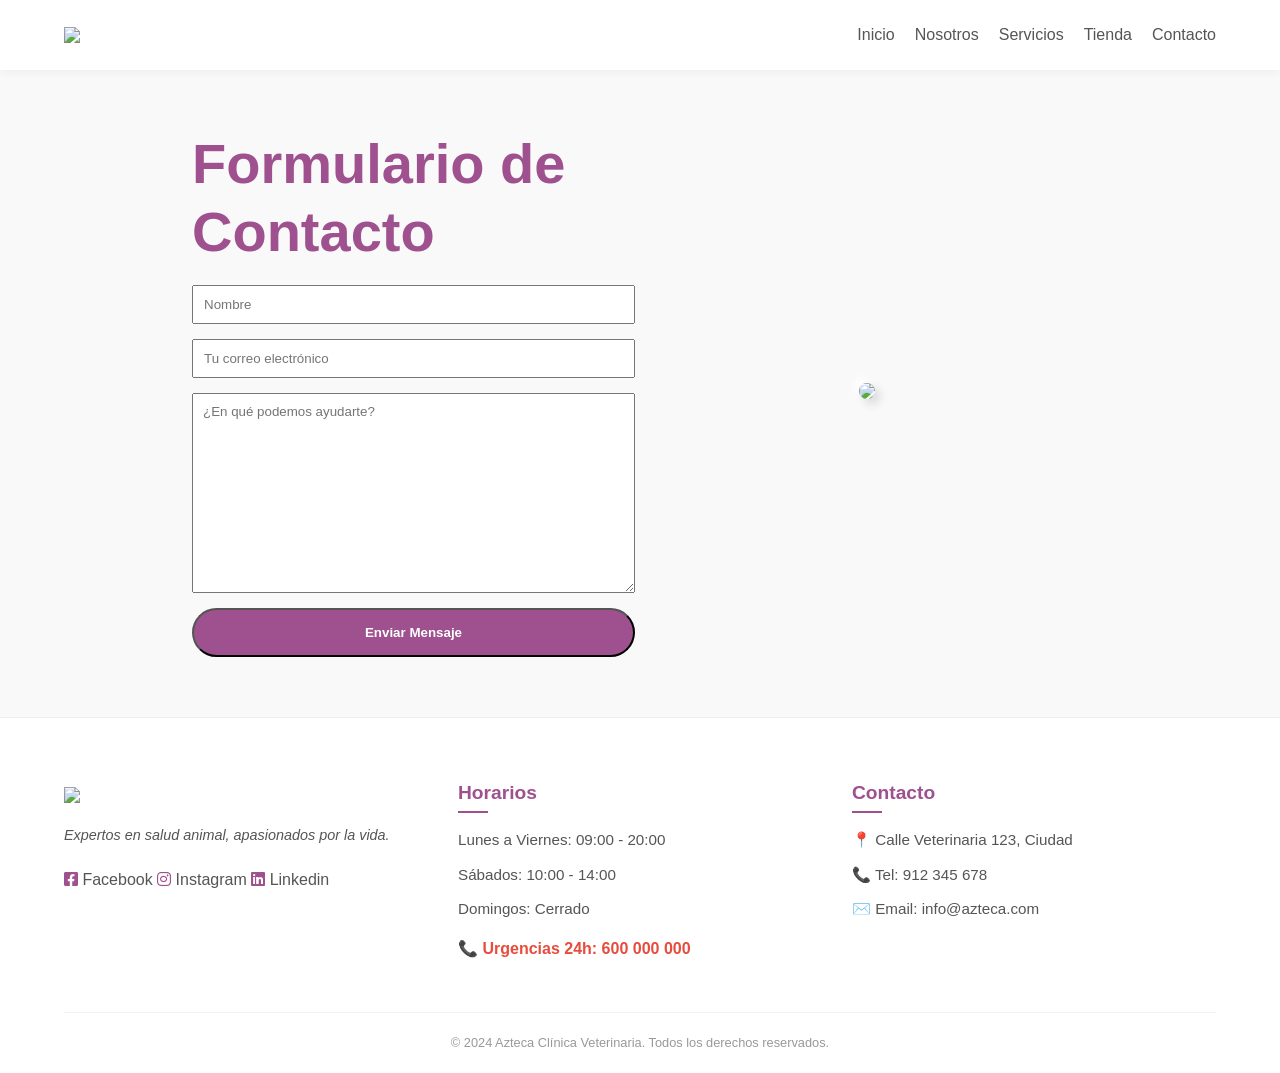
==== contacto.html @ 6cda9a6d "Add files via upload" ====
<!DOCTYPE html>
<html lang="es">
<head>
    <!-- Se define el título de la página y los enlaces a los estilos CSS además del icono de la página web -->
    <meta charset="UTF-8">
    <meta name="viewport" content="width=device-width, initial-scale=1.0">
    <title>Clínica Veterinaria Azteca | Cuidamos tu mascota</title>
    <link rel="stylesheet" href="style.css">
    <link rel="stylesheet" href="https://cdnjs.cloudflare.com/ajax/libs/font-awesome/6.0.0/css/all.min.css">
    <link rel="icon" href="images/logop.png" type="image/png">
</head>
<body>
    <header>
        <div class="logo">
            <p><img src="images/logom.png" width="150"></p>
        </div>
        <nav>
            <ul>
                <li><a href="index.html">Inicio</a></li>
                <li><a href="nosotros.html">Nosotros</a></li>
                <li><a href="servicios.html">Servicios</a></li>
                <li><a href="tienda.html">Tienda</a></li>
                <li><a href="contacto.html">Contacto</a></li>
            </ul>
        </nav>
    </header>
    <section class="hero-principal">
        <div class="hero-content"> 
            <h1>Formulario de Contacto</h1>       
            <form style="display: flex; flex-direction: column; gap: 15px;" action="silesjo@gmail.com" method="POST">
                <input type="text" placeholder="Nombre" style="padding: 10px;">
                <input type="email" placeholder="Tu correo electrónico" style="padding: 10px;">
                <textarea placeholder="¿En qué podemos ayudarte?" style="padding: 10px; height: 200px;"></textarea>
            <button type="submit" class="btn-primario">Enviar Mensaje</button>
            </form>
        </div>
        <div class="hero-image">
            <p><img src="images/contacto.jpg" max-height="350px"></p>
        </div>
    </section>
    <!-- Pie de página con diversa información de contacto separada en 3 bloques -->
    <footer>
        <div class="footer-grid">
            <!-- Columna Izquierda: Logo y Redes -->
            <div class="footer-col">
                <div class="footer-logo">
                    <p><img src="images/logom.png" width="150"></p>
                </div>
                <p class="eslogan">Expertos en salud animal, apasionados por la vida.</p>
                <div class="iconos-redes-sociales">
					<a href="https://www.facebook.com" target="_blank"><i class="fab fa-facebook-square"></i></a> Facebook
					<a href="https://instagram.com" target="_blank"><i class="fab fa-instagram"></i></a> Instagram
					<a href="https://www.linkedin.com" target="_blank"><i class="fab fa-linkedin"></i></a> Linkedin
                </div>
            </div>
            <!-- Columna Centro: Horario y Urgencias -->
            <div class="footer-col">
                <h4>Horarios</h4>
                <div class="horarios">
                    <p>Lunes a Viernes: 09:00 - 20:00</p>
                    <p>Sábados: 10:00 - 14:00</p>
                    <p>Domingos: Cerrado</p>
                    <span class="urgencias">📞 Urgencias 24h: 600 000 000</span>
                </div>
            </div>
            <!-- Columna Derecha: Contacto -->
            <div class="footer-col">
                <h4>Contacto</h4>
                <div class="contacto-info">
                    <p>📍 Calle Veterinaria 123, Ciudad</p>
                    <p>📞 Tel: 912 345 678</p>
                    <p>✉️ Email: info@azteca.com</p>
                </div>
            </div>
        </div>
        <div class="copyright">
            &copy; 2024 Azteca Clínica Veterinaria. Todos los derechos reservados.
        </div>
    </footer>
</body>
</html>
---- style.css ----
/* Archivo style.css para el sitio web Azteca, como trabajo obligatorio de la asignatura Diseño Web */

        * { margin: 0; padding: 0; box-sizing: border-box; font-family: 'Segoe UI', Tahoma, Geneva, Verdana, sans-serif; }
        body { background-color: #ffffff; color: #333; line-height: 1.6; }
        
        /* Navegación y Logo */
        header {
            background: #fff;
            padding: 1rem 5%;
            display: flex;
            justify-content: space-between;
            align-items: center;
            position: sticky;
            top: 0;
            box-shadow: 0 2px 10px rgba(0,0,0,0.05);
            z-index: 1000;
        }

        .logo { font-weight: bold; font-size: 1.5rem; color: #2c3e50; display: flex; align-items: center; }
        .logo span { color: #9E518E; margin-right: 5px; }

        nav ul { display: flex; list-style: none; }
        nav ul li { margin-left: 20px; }
        nav ul li a { text-decoration: none; color: #555; font-weight: 500; transition: 0.3s; }
        nav ul li a:hover { color: #9E518E; }

        /* hero */

        .hero {
            height: 60vh;
            display: flex;
            flex-direction: column;
            justify-content: center;
            align-items: center;
            text-align: center;
            background: #f9f9f9;
            padding: 20px;
        }
        .hero h1 { font-size: 3rem; margin-bottom: 1rem; color: #9E518E; }
        .btn { background: #27ae60; color: white; padding: 10px 25px; text-decoration: none; border-radius: 5px; margin-top: 20px; }

        .hero-principal {
            display: flex;
            align-items: center;
            justify-content: space-between;
            padding: 60px 15%;
            background: #f9f9f9; /* Fondo blanco solicitado */
            min-height: 40vh;
            gap: 10px;
            background-image: url('images/logo.png'); 
            background-size:contain;       /* Ajusta la imagen para que cubra todo el espacio */
            background-position: left;  /* Centra la imagen dentro del div */
            background-repeat: no-repeat;
        }

        .hero-section {
            padding: 80px 5%; 
            background: #f9f9f9;
        }

        .hero-content {
            flex: 1;
            max-width: 800px;
        }

        .hero-content h1 {
            font-size: 3.5rem;
            color: #9E518E;
            line-height: 1.2;
            margin-bottom: 20px;
        }

        .hero-content h2 {
            font-size: 1.5rem;
            margin-bottom: 40px;
            color: #9E518E;
        }

        .hero-content h1 span {
            color: #333;
        }

        .hero-content p {
            font-size: 1.2rem;
            color: #666;
            margin-bottom: 30px;
        }

        .hero-image {
            flex: 1;
            display: flex;
            justify-content: center;
        }

        .hero-image img {
            width: 100%;
            max-width: 1000px;
            border-radius: 10px; /* Bordes suaves modernos */
            box-shadow: 5px 5px 10px #d9d9d9, -5px -5px 10px #ffffff;
        }

        .cta-buttons {
            display: flex;
            gap: 15px;
        }

        .btn-primario {
            background: #9E518E;
            color: white;
            padding: 15px 30px;
            text-decoration: none;
            border-radius: 50px;
            font-weight: bold;
            transition: 0.3s;
        }

        .btn-secundario {
            border: 2px solid #9E518E;
            color: #9E518E;
            padding: 15px 30px;
            text-decoration: none;
            border-radius: 50px;
            font-weight: bold;
            transition: 0.3s;
        }

        .btn-primario:hover { background: #9E518E; }
        .btn-secundario:hover { background: #dcc7d8; }

        /* Section */

        .servicios-container {
            padding: 80px 5%;
            max-width: 1200px;
            margin: 0 auto;
            text-align: center;
        }

        .servicios-container h2 {
            font-size: 2.5rem;
            margin-bottom: 40px;
            color: #9E518E;
        }

        .grid-servicios {
            display: grid;
            text-align: center;
            /* Crea 3 columnas de igual tamaño */
            grid-template-columns: repeat(3, 1fr);
            gap: 30px;
            max-width: 1200px;
        }

        .card-servicio {
            padding: 30px;
            border: 1px solid #eee;
            border-radius: 10px;
            transition: transform 0.3s, box-shadow 0.3s;
            background: #fff;
        }

        .card-servicio:hover {
            transform: translateY(-10px);
            box-shadow: 0 10px 20px rgba(0,0,0,0.05);
        }

        .card-servicio span {
            font-size: 3rem;
            display: block;
            margin-bottom: 15px;
        }

        .card-servicio h3 {
            margin-bottom: 10px;
            color: #9E518E;
        }

        /* footer */
        
        footer {
            background-color: #ffffff;
            border-top: 1px solid #eee;
            padding: 60px 5% 20px;
            color: #555;
        }

        .footer-grid {
            display: grid;
            grid-template-columns: repeat(3, 1fr);
            gap: 30px;
            max-width: 1200px;
            margin: 0 auto;
        }

        .footer-col h4 {
            color: #9E518E;
            margin-bottom: 20px;
            font-size: 1.2rem;
            position: relative;
        }

        .footer-col h4::after {
            content: '';
            width: 30px;
            height: 2px;
            background: #9E518E;
            position: absolute;
            bottom: -5px;
            left: 0;
        }

        /* Columna Izquierda: Logo y Redes */
        .footer-logo { font-size: 1.4rem; font-weight: bold; color: #9E518E; margin-bottom: 10px; }
        .footer-logo span { color: #9E518E; }
        .eslogan { font-size: 0.9rem; margin-bottom: 20px; font-style: italic; }

        .redes-sociales a {
            font-size: 1rem;
            text-decoration: none;
            margin-right: 15px;
            transition: 0.3s;
        }
        .redes-sociales a:hover { opacity: 0.7; }

        .iconos-redes-sociales  a{
            color: #9E518E;
        }

        .iconos-redes-sociales ul li{
            position: left;
            padding: 10px;
        }

        /* Columna Centro: Horarios */
        .horarios p, .contacto-info p {
            margin-bottom: 10px;
            font-size: 0.95rem;
        }
        .urgencias {
            color: #e74c3c;
            font-weight: bold;
            display: block;
            margin-top: 15px;
        }

        /* Copyright */
        .copyright {
            text-align: center;
            margin-top: 50px;
            padding-top: 20px;
            border-top: 1px solid #f2f2f2;
            font-size: 0.8rem;
            color: #999;
        }

        /* Responsividad 
         para pantallas grandes */

        @media (max-width: 992px) {
            .hero-principal {
                flex-direction: column-reverse;
                text-align: center;
                padding-top: 40px;
            }
            .hero-content h1 { font-size: 2.5rem; }
            .cta-buttons { justify-content: center; }
            .hero-image img { max-width: 80%; }
            .grid-servicios { grid-template-columns: repeat(2, 1fr); }
            /* Responsividad del Footer */
            .footer-grid { grid-template-columns: 1fr; text-align: center; }
            .footer-col h4::after { left: 50%; transform: translateX(-50%); }
            .redes-sociales a { margin: 0 10px; }
        }
        /* Para pantallas pequeñas */
        @media (max-width: 600px) {
            .grid-servicios { grid-template-columns: 1fr; }
            header { flex-direction: column; }
            nav ul { margin-top: 1rem; flex-wrap: wrap; justify-content: center; }
            nav ul li { margin: 5px 10px; }
            .hero h1 { font-size: 2rem; }
        }
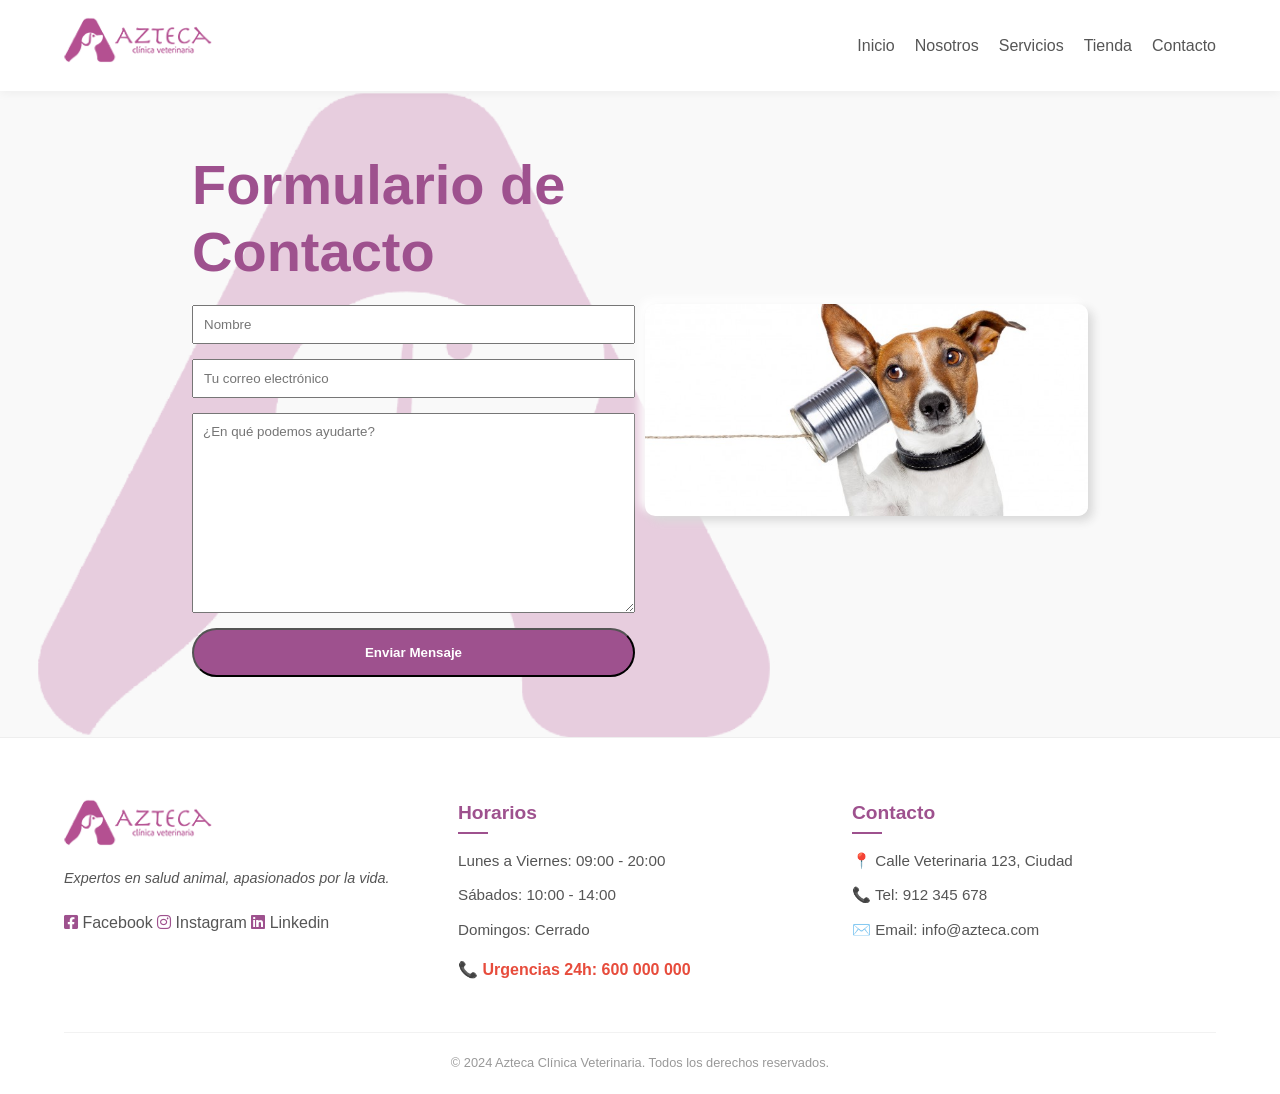
==== commit 026a3757: "Add files via upload" ====
--- a/contacto.html
+++ b/contacto.html
@@ -12,7 +12,7 @@
 <body>
     <header>
         <div class="logo">
-            <p><img src="images/logom.png" width="150"></p>
+            <p><img src="images/logom.png" width="150" alt="logo"></p>
         </div>
         <nav>
             <ul>
@@ -44,7 +44,7 @@
             <!-- Columna Izquierda: Logo y Redes -->
             <div class="footer-col">
                 <div class="footer-logo">
-                    <p><img src="images/logom.png" width="150"></p>
+                    <p><img src="images/logom.png" width="150" alt="logo"></p>
                 </div>
                 <p class="eslogan">Expertos en salud animal, apasionados por la vida.</p>
                 <div class="iconos-redes-sociales">
--- a/style.css
+++ b/style.css
@@ -63,6 +63,18 @@
             max-width: 800px;
         }
 
+        .datos {
+        display: flex; 
+        justify-content: space-around; 
+        flex-wrap: wrap; 
+        gap: 20px;
+        }
+
+        .hero-content strong {
+        font-size: 2rem; 
+        color: #27ae60;
+        }
+
         .hero-content h1 {
             font-size: 3.5rem;
             color: #9E518E;
@@ -224,11 +236,6 @@
 
         .iconos-redes-sociales  a{
             color: #9E518E;
-        }
-
-        .iconos-redes-sociales ul li{
-            position: left;
-            padding: 10px;
         }
 
         /* Columna Centro: Horarios */
